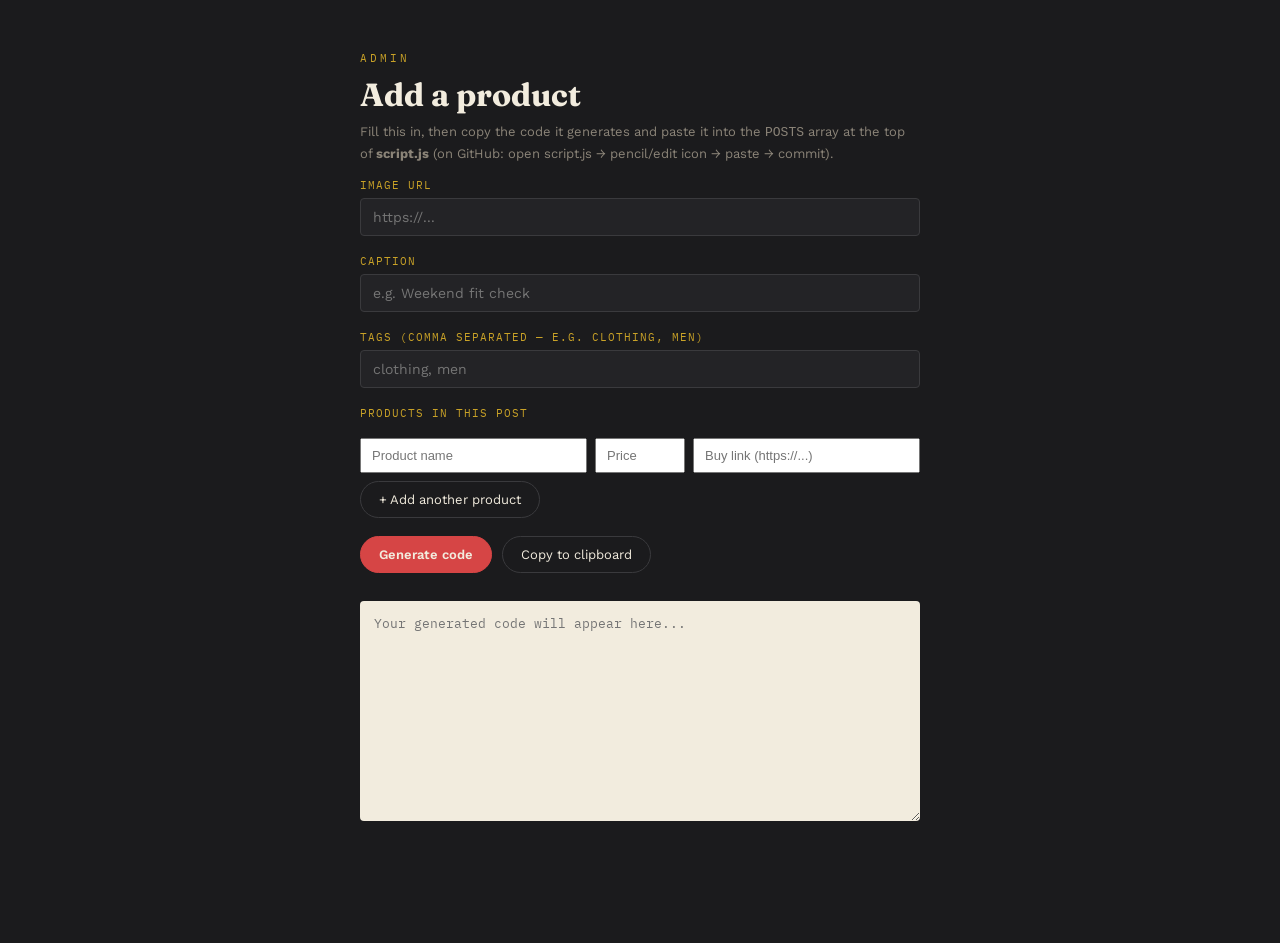
==== admin.html @ 59a966f4 "Add files via upload" ====
<!DOCTYPE html>
<html lang="en">
<head>
<meta charset="UTF-8" />
<meta name="viewport" content="width=device-width, initial-scale=1.0" />
<title>Admin — Add a Product</title>
<link rel="stylesheet" href="style.css" />
<style>
  .admin-wrap { max-width: 600px; margin: 0 auto; padding: 40px 20px 80px; }
  .field { margin-bottom: 18px; }
  .field label { display: block; font-family: 'IBM Plex Mono', monospace; font-size: 11px; letter-spacing: 1px; text-transform: uppercase; color: #C9A227; margin-bottom: 6px; }
  .field input { width: 100%; padding: 10px 12px; border-radius: 4px; border: 1px solid #3A3A3D; background: #232326; color: #F2ECDE; font-size: 14px; font-family: 'Work Sans', sans-serif; }
  .product-row { display: grid; grid-template-columns: 1fr 90px 1fr; gap: 8px; margin-bottom: 8px; }
  .product-row input { padding: 8px 10px; font-size: 13px; }
  .btn { padding: 10px 18px; border-radius: 999px; border: 1px solid #3A3A3D; background: transparent; color: #F2ECDE; font-size: 13px; cursor: pointer; font-family: 'Work Sans', sans-serif; }
  .btn:hover { border-color: #8B8478; }
  .btn-primary { background: #D64545; border-color: #D64545; color: #F2ECDE; font-weight: 600; }
  .btn-primary:hover { background: #c23c3c; }
  #output { width: 100%; min-height: 220px; margin-top: 10px; background: #F2ECDE; color: #201D1A; border-radius: 4px; padding: 14px; font-family: 'IBM Plex Mono', monospace; font-size: 12.5px; border: none; white-space: pre; }
  .note { color: #8B8478; font-size: 13px; line-height: 1.6; margin-top: 8px; }
  .actions { display: flex; gap: 10px; margin: 18px 0; flex-wrap: wrap; }
</style>
</head>
<body>
  <div class="admin-wrap">
    <p class="eyebrow" style="text-align:left">Admin</p>
    <h1 style="font-family:'Fraunces',serif; font-size:32px; margin:6px 0 4px;">Add a product</h1>
    <p class="note">Fill this in, then copy the code it generates and paste it into the <code>POSTS</code> array at the top of <strong>script.js</strong> (on GitHub: open script.js → pencil/edit icon → paste → commit).</p>

    <div class="field">
      <label>Image URL</label>
      <input id="f-image" placeholder="https://..." />
    </div>
    <div class="field">
      <label>Caption</label>
      <input id="f-caption" placeholder="e.g. Weekend fit check" />
    </div>
    <div class="field">
      <label>Tags (comma separated — e.g. clothing, men)</label>
      <input id="f-tags" placeholder="clothing, men" />
    </div>

    <p class="field label" style="font-family:'IBM Plex Mono', monospace; font-size:11px; letter-spacing:1px; text-transform:uppercase; color:#C9A227;">Products in this post</p>
    <div id="productRows"></div>
    <button class="btn" id="addRow" type="button">+ Add another product</button>

    <div class="actions">
      <button class="btn btn-primary" id="generate" type="button">Generate code</button>
      <button class="btn" id="copy" type="button">Copy to clipboard</button>
    </div>

    <textarea id="output" readonly placeholder="Your generated code will appear here..."></textarea>
    <p class="note" id="copyMsg" style="min-height:18px;"></p>
  </div>

  <script>
    const rowsEl = document.getElementById("productRows");

    function addProductRow(name = "", price = "", url = "") {
      const row = document.createElement("div");
      row.className = "product-row";
      row.innerHTML = `
        <input class="p-name" placeholder="Product name" value="${name}" />
        <input class="p-price" placeholder="Price" value="${price}" />
        <input class="p-url" placeholder="Buy link (https://...)" value="${url}" />
      `;
      rowsEl.appendChild(row);
    }
    addProductRow(); // start with one row

    document.getElementById("addRow").onclick = () => addProductRow();

    document.getElementById("generate").onclick = () => {
      const image = document.getElementById("f-image").value.trim();
      const caption = document.getElementById("f-caption").value.trim();
      const tags = document.getElementById("f-tags").value
        .split(",").map((t) => t.trim().toLowerCase()).filter(Boolean);

      const products = [...rowsEl.querySelectorAll(".product-row")].map((row) => {
        const name = row.querySelector(".p-name").value.trim();
        const price = parseFloat(row.querySelector(".p-price").value) || 0;
        const url = row.querySelector(".p-url").value.trim();
        return { name, price, url };
      }).filter((p) => p.name);

      const id = "REPLACE_WITH_NEXT_NUMBER"; // bump this to the next unused id in your POSTS array

      const code =
`  {
    id: ${id},
    image: "${image}",
    caption: "${caption}",
    tags: [${tags.map((t) => `"${t}"`).join(", ")}],
    products: [
${products.map((p) => `      { name: "${p.name}", price: ${p.price}, url: "${p.url}" },`).join("\n")}
    ],
  },`;

      document.getElementById("output").value = code;
    };

    document.getElementById("copy").onclick = () => {
      const out = document.getElementById("output");
      out.select();
      document.execCommand("copy");
      document.getElementById("copyMsg").textContent = "Copied — now paste it inside the POSTS array in script.js.";
    };
  </script>
</body>
</html>
---- style.css ----
@import url('https://fonts.googleapis.com/css2?family=Fraunces:opsz,wght@9..144,600;9..144,700&family=Work+Sans:wght@400;500;600&family=IBM+Plex+Mono:wght@400;500&display=swap');

* { box-sizing: border-box; }

body {
  margin: 0;
  background: #1B1B1D;
  font-family: 'Work Sans', sans-serif;
  color: #F2ECDE;
}

.site-header {
  text-align: center;
  padding: 40px 20px 8px;
}

.eyebrow {
  font-family: 'IBM Plex Mono', monospace;
  font-size: 11px;
  letter-spacing: 3px;
  text-transform: uppercase;
  color: #C9A227;
  margin-bottom: 10px;
}

.site-header h1 {
  font-family: 'Fraunces', serif;
  font-weight: 700;
  font-size: clamp(32px, 6vw, 56px);
  margin: 0;
  letter-spacing: -0.5px;
}

.subtitle {
  color: #8B8478;
  max-width: 460px;
  margin: 12px auto 0;
  font-size: 15px;
  line-height: 1.6;
}

/* Controls row: tag filters + currency picker */
.controls-row {
  display: flex;
  justify-content: center;
  align-items: center;
  gap: 14px;
  flex-wrap: wrap;
  padding: 22px 16px 4px;
}

.currency-select {
  background: transparent;
  color: #8B8478;
  border: 1px solid #3A3A3D;
  border-radius: 999px;
  padding: 8px 14px;
  font-family: 'IBM Plex Mono', monospace;
  font-size: 12px;
  cursor: pointer;
}

.currency-select:hover { border-color: #8B8478; color: #F2ECDE; }

/* Tag filter bar */
.tags {
  display: flex;
  justify-content: center;
  gap: 8px;
  flex-wrap: wrap;
  padding: 0;
}

.tag-btn {
  padding: 8px 16px;
  border-radius: 999px;
  border: 1px solid #3A3A3D;
  background: transparent;
  color: #8B8478;
  font-size: 13px;
  font-weight: 500;
  cursor: pointer;
  font-family: 'Work Sans', sans-serif;
  transition: all 160ms ease;
}

.tag-btn:hover { border-color: #8B8478; color: #F2ECDE; }

.tag-btn.active {
  background: #F2ECDE;
  color: #1B1B1D;
  border-color: #F2ECDE;
}

/* Corkboard grid */
.corkboard {
  background-image: radial-gradient(circle at 1px 1px, rgba(255,255,255,0.035) 1px, transparent 0);
  background-size: 18px 18px;
  padding: 36px 20px 80px;
}

.grid {
  display: grid;
  grid-template-columns: repeat(auto-fill, minmax(220px, 1fr));
  gap: 34px;
  max-width: 1100px;
  margin: 0 auto;
}

.pin-card {
  position: relative;
  background: #F2ECDE;
  padding: 10px 10px 16px;
  border-radius: 3px;
  box-shadow: 0 10px 22px rgba(0,0,0,0.35);
  border: none;
  cursor: pointer;
  text-align: left;
  display: block;
  font-family: inherit;
  transition: transform 220ms ease, box-shadow 220ms ease;
}

.pin-card:hover {
  transform: translateY(-6px) rotate(0deg) !important;
  box-shadow: 0 22px 40px rgba(0,0,0,0.45);
}

.pushpin {
  position: absolute;
  top: -8px;
  left: 50%;
  transform: translateX(-50%);
  width: 14px;
  height: 14px;
  border-radius: 50%;
  background: #D64545;
  box-shadow: 0 2px 4px rgba(0,0,0,0.4);
}

.img-wrap {
  position: relative;
  overflow: hidden;
  border-radius: 2px;
}

.img-wrap img {
  width: 100%;
  height: 200px;
  object-fit: cover;
  display: block;
}

.category-badge {
  position: absolute;
  top: 8px;
  left: 8px;
  background: rgba(27,27,29,0.75);
  color: #F2ECDE;
  border-radius: 999px;
  padding: 4px 10px;
  font-family: 'IBM Plex Mono', monospace;
  font-size: 10px;
  text-transform: uppercase;
  letter-spacing: 1px;
}

.price-tag {
  position: absolute;
  bottom: 8px;
  right: 8px;
  background: #D64545;
  color: #F2ECDE;
  font-family: 'IBM Plex Mono', monospace;
  font-size: 11px;
  padding: 4px 8px;
  border-radius: 2px;
}

.pin-card .caption {
  font-family: 'Fraunces', serif;
  font-size: 14.5px;
  color: #201D1A;
  margin-top: 12px;
  margin-bottom: 2px;
  line-height: 1.35;
}

.pin-card .item-count {
  font-family: 'IBM Plex Mono', monospace;
  font-size: 10.5px;
  color: #8B8478;
  margin: 0;
}

/* Drawer / overlay */
.overlay {
  position: fixed;
  inset: 0;
  background: rgba(0,0,0,0.55);
  display: none;
  align-items: flex-end;
  justify-content: center;
  z-index: 50;
}

.overlay.open { display: flex; }

.drawer {
  background: #F2ECDE;
  color: #201D1A;
  width: 100%;
  max-width: 480px;
  border-radius: 10px 10px 0 0;
  padding: 22px 22px 28px;
  max-height: 78vh;
  overflow-y: auto;
  animation: slideUp 320ms cubic-bezier(.2,.8,.2,1);
}

@keyframes slideUp {
  from { transform: translateY(24px); opacity: 0; }
  to { transform: translateY(0); opacity: 1; }
}

.drawer-head {
  display: flex;
  justify-content: space-between;
  align-items: flex-start;
  margin-bottom: 14px;
}

.drawer-eyebrow {
  font-family: 'IBM Plex Mono', monospace;
  font-size: 10px;
  color: #8B8478;
  letter-spacing: 2px;
  text-transform: uppercase;
  margin: 0;
}

.drawer-head h2 {
  font-family: 'Fraunces', serif;
  font-size: 20px;
  margin: 4px 0 0;
}

#closeDrawer {
  background: none;
  border: none;
  cursor: pointer;
  font-size: 26px;
  line-height: 1;
  color: #201D1A;
  padding: 4px;
}

.drawer-items {
  border-top: 1px dashed #8B8478;
  padding-top: 4px;
}

.drawer-item {
  display: flex;
  justify-content: space-between;
  align-items: center;
  padding: 12px 0;
  border-bottom: 1px dashed #D8D0BE;
  text-decoration: none;
  color: inherit;
}

.drawer-item:last-child { border-bottom: none; }

.drawer-item .name {
  margin: 0;
  font-size: 14.5px;
  font-weight: 500;
  color: #201D1A;
}

.drawer-item .price {
  margin: 2px 0 0;
  font-family: 'IBM Plex Mono', monospace;
  font-size: 12px;
  color: #8B8478;
}

.drawer-item .buy {
  color: #D64545;
  font-size: 12.5px;
  font-weight: 600;
  white-space: nowrap;
}

.drawer-total {
  display: flex;
  justify-content: space-between;
  align-items: center;
  margin-top: 16px;
  padding-top: 14px;
  border-top: 1px solid #201D1A;
  font-family: 'IBM Plex Mono', monospace;
  font-size: 13px;
  color: #8B8478;
}

#totalPrice { color: #201D1A; font-size: 14px; font-weight: 500; }

.site-footer {
  text-align: center;
  padding: 24px;
  color: #565655;
  font-size: 12px;
  font-family: 'IBM Plex Mono', monospace;
}

@media (prefers-reduced-motion: reduce) {
  .pin-card, .drawer { animation: none !important; transition: none !important; }
}
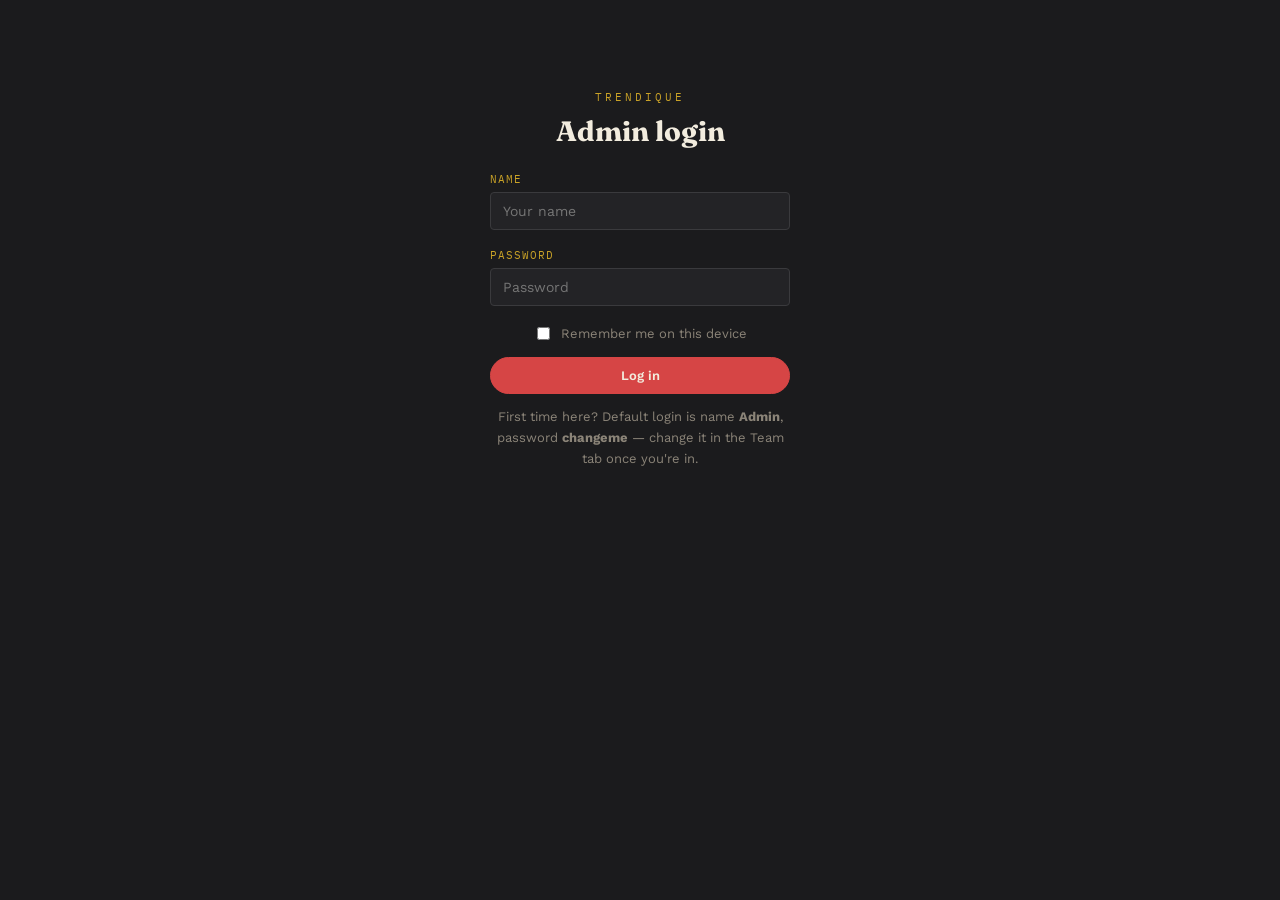
==== commit 8c25157b: "Add files via upload" ====
--- a/admin.html
+++ b/admin.html
@@ -3,13 +3,13 @@
 <head>
 <meta charset="UTF-8" />
 <meta name="viewport" content="width=device-width, initial-scale=1.0" />
-<title>Admin — Add a Product</title>
+<title>Admin — Trendique</title>
 <link rel="stylesheet" href="style.css" />
 <style>
   .admin-wrap { max-width: 600px; margin: 0 auto; padding: 40px 20px 80px; }
   .field { margin-bottom: 18px; }
   .field label { display: block; font-family: 'IBM Plex Mono', monospace; font-size: 11px; letter-spacing: 1px; text-transform: uppercase; color: #C9A227; margin-bottom: 6px; }
-  .field input { width: 100%; padding: 10px 12px; border-radius: 4px; border: 1px solid #3A3A3D; background: #232326; color: #F2ECDE; font-size: 14px; font-family: 'Work Sans', sans-serif; }
+  .field input, .field select { width: 100%; padding: 10px 12px; border-radius: 4px; border: 1px solid #3A3A3D; background: #232326; color: #F2ECDE; font-size: 14px; font-family: 'Work Sans', sans-serif; }
   .product-row { display: grid; grid-template-columns: 1fr 90px 1fr; gap: 8px; margin-bottom: 8px; }
   .product-row input { padding: 8px 10px; font-size: 13px; }
   .btn { padding: 10px 18px; border-radius: 999px; border: 1px solid #3A3A3D; background: transparent; color: #F2ECDE; font-size: 13px; cursor: pointer; font-family: 'Work Sans', sans-serif; }
@@ -19,43 +19,274 @@
   #output { width: 100%; min-height: 220px; margin-top: 10px; background: #F2ECDE; color: #201D1A; border-radius: 4px; padding: 14px; font-family: 'IBM Plex Mono', monospace; font-size: 12.5px; border: none; white-space: pre; }
   .note { color: #8B8478; font-size: 13px; line-height: 1.6; margin-top: 8px; }
   .actions { display: flex; gap: 10px; margin: 18px 0; flex-wrap: wrap; }
+  .warn { background: #2A2118; border: 1px solid #C9A227; color: #E8C868; font-size: 12.5px; padding: 10px 12px; border-radius: 6px; line-height: 1.6; margin-bottom: 22px; }
+  .login-screen { max-width: 340px; margin: 90px auto; padding: 0 20px; text-align: center; }
+  .checkbox-row { display: flex; align-items: center; gap: 8px; margin: 14px 0; font-size: 13px; color: #8B8478; justify-content: center; }
+  .tabs { display: flex; gap: 8px; margin-bottom: 24px; }
+  .tab { padding: 8px 16px; border-radius: 999px; border: 1px solid #3A3A3D; background: transparent; color: #8B8478; font-size: 13px; cursor: pointer; }
+  .tab.active { background: #F2ECDE; color: #1B1B1D; border-color: #F2ECDE; }
+  .panel { display: none; }
+  .panel.active { display: block; }
+  .team-row { display: flex; justify-content: space-between; align-items: center; padding: 10px 0; border-bottom: 1px dashed #3A3A3D; font-size: 14px; }
+  .role-pill { font-family: 'IBM Plex Mono', monospace; font-size: 10.5px; padding: 3px 9px; border-radius: 999px; background: #3A3A3D; color: #F2ECDE; text-transform: uppercase; }
+  .img-toggle { display: flex; gap: 8px; margin-bottom: 8px; }
+  .img-toggle button { flex: 1; }
+  .thumb { max-width: 120px; border-radius: 4px; margin-top: 8px; display: block; }
 </style>
 </head>
 <body>
-  <div class="admin-wrap">
-    <p class="eyebrow" style="text-align:left">Admin</p>
-    <h1 style="font-family:'Fraunces',serif; font-size:32px; margin:6px 0 4px;">Add a product</h1>
-    <p class="note">Fill this in, then copy the code it generates and paste it into the <code>POSTS</code> array at the top of <strong>script.js</strong> (on GitHub: open script.js → pencil/edit icon → paste → commit).</p>
-
-    <div class="field">
-      <label>Image URL</label>
-      <input id="f-image" placeholder="https://..." />
-    </div>
-    <div class="field">
-      <label>Caption</label>
-      <input id="f-caption" placeholder="e.g. Weekend fit check" />
-    </div>
-    <div class="field">
-      <label>Tags (comma separated — e.g. clothing, men)</label>
-      <input id="f-tags" placeholder="clothing, men" />
-    </div>
-
-    <p class="field label" style="font-family:'IBM Plex Mono', monospace; font-size:11px; letter-spacing:1px; text-transform:uppercase; color:#C9A227;">Products in this post</p>
-    <div id="productRows"></div>
-    <button class="btn" id="addRow" type="button">+ Add another product</button>
-
-    <div class="actions">
-      <button class="btn btn-primary" id="generate" type="button">Generate code</button>
-      <button class="btn" id="copy" type="button">Copy to clipboard</button>
-    </div>
-
-    <textarea id="output" readonly placeholder="Your generated code will appear here..."></textarea>
-    <p class="note" id="copyMsg" style="min-height:18px;"></p>
+
+  <!-- LOGIN SCREEN -->
+  <div class="login-screen" id="loginScreen">
+    <p class="eyebrow">Trendique</p>
+    <h1 style="font-family:'Fraunces',serif; font-size:28px; margin:6px 0 24px;">Admin login</h1>
+    <div class="field" style="text-align:left">
+      <label>Name</label>
+      <input id="loginName" placeholder="Your name" />
+    </div>
+    <div class="field" style="text-align:left">
+      <label>Password</label>
+      <input id="loginPass" type="password" placeholder="Password" />
+    </div>
+    <div class="checkbox-row">
+      <input type="checkbox" id="rememberMe" />
+      <label for="rememberMe">Remember me on this device</label>
+    </div>
+    <button class="btn btn-primary" id="loginBtn" style="width:100%">Log in</button>
+    <p class="note" id="loginError" style="color:#D64545;"></p>
+    <p class="note">First time here? Default login is name <strong>Admin</strong>, password <strong>changeme</strong> — change it in the Team tab once you're in.</p>
   </div>
 
+  <!-- ADMIN PANEL (hidden until logged in) -->
+  <div class="admin-wrap" id="adminPanel" style="display:none">
+    <div style="display:flex; justify-content:space-between; align-items:center;">
+      <div>
+        <p class="eyebrow" style="text-align:left; margin-bottom:4px;">Logged in as <span id="whoami"></span></p>
+        <h1 style="font-family:'Fraunces',serif; font-size:30px; margin:0 0 4px;">Admin panel</h1>
+      </div>
+      <button class="btn" id="logoutBtn">Log out</button>
+    </div>
+
+    <div class="warn">
+      Heads up: this login is a simple front-door lock, not a secure account system — anyone who reads this page's code can see the password list. Don't reuse a real password here. Real access to your files is controlled separately through your GitHub repo's Collaborators settings.
+    </div>
+
+    <div class="tabs">
+      <button class="tab active" data-tab="product">Add product</button>
+      <button class="tab" data-tab="team" id="teamTabBtn">Team</button>
+    </div>
+
+    <!-- ADD PRODUCT PANEL -->
+    <div class="panel active" id="panel-product">
+      <div class="img-toggle">
+        <button class="btn" id="useUrlBtn">Image URL</button>
+        <button class="btn" id="useFileBtn">Upload from device</button>
+      </div>
+      <div class="field" id="imageUrlField">
+        <label>Image URL</label>
+        <input id="f-image" placeholder="https://..." />
+      </div>
+      <div class="field" id="imageFileField" style="display:none">
+        <label>Choose photo</label>
+        <input id="f-imageFile" type="file" accept="image/*" />
+        <img id="imgPreview" class="thumb" style="display:none" />
+        <p class="note">The photo gets embedded directly into the code — fine for a few products, but keep photos small or the site will get slow to load.</p>
+      </div>
+
+      <div class="field">
+        <label>Caption</label>
+        <input id="f-caption" placeholder="e.g. Weekend fit check" />
+      </div>
+      <div class="field">
+        <label>Tags (comma separated — e.g. clothing, men)</label>
+        <input id="f-tags" placeholder="clothing, men" />
+      </div>
+
+      <p class="field label" style="font-family:'IBM Plex Mono', monospace; font-size:11px; letter-spacing:1px; text-transform:uppercase; color:#C9A227;">Products in this post</p>
+      <div id="productRows"></div>
+      <button class="btn" id="addRow" type="button">+ Add another product</button>
+
+      <hr style="border:none; border-top:1px solid #3A3A3D; margin:26px 0;" />
+
+      <p class="field label" style="font-family:'IBM Plex Mono', monospace; font-size:11px; letter-spacing:1px; text-transform:uppercase; color:#C9A227;">GitHub connection (for one-click publish)</p>
+      <p class="note" style="margin-top:0;">Create a token: GitHub → Settings (your account) → Developer settings → Personal access tokens → Fine-grained tokens → Generate new. Under Repository access, pick this repo only. Under Permissions, set <strong>Contents: Read and write</strong>. Copy the token here.</p>
+      <div class="field">
+        <label>GitHub username</label>
+        <input id="gh-user" placeholder="e.g. absshukla" />
+      </div>
+      <div class="field">
+        <label>Repository name</label>
+        <input id="gh-repo" placeholder="e.g. Trendique" />
+      </div>
+      <div class="field">
+        <label>Personal access token</label>
+        <input id="gh-token" type="password" placeholder="github_pat_..." />
+      </div>
+      <div class="checkbox-row" style="justify-content:flex-start;">
+        <input type="checkbox" id="gh-remember" />
+        <label for="gh-remember">Remember this connection on this device</label>
+      </div>
+      <button class="btn" id="gh-save" type="button">Save connection</button>
+      <p class="note" id="gh-status"></p>
+
+      <div class="actions">
+        <button class="btn btn-primary" id="publishBtn" type="button">Publish directly to GitHub</button>
+        <button class="btn" id="generate" type="button">Generate code instead</button>
+      </div>
+      <p class="note" id="publishMsg" style="min-height:18px;"></p>
+
+      <textarea id="output" readonly placeholder="Manually-generated code appears here if you use 'Generate code instead'..."></textarea>
+      <p class="note" id="copyMsg" style="min-height:18px;"></p>
+      <button class="btn" id="copy" type="button" style="margin-top:6px;">Copy to clipboard</button>
+    </div>
+
+    <!-- TEAM PANEL -->
+    <div class="panel" id="panel-team">
+      <p class="note" style="margin-bottom:18px;">This list is saved in this browser only — it does not grant real access by itself. To actually let someone edit the live site, also add them as a collaborator in your GitHub repo (Settings → Collaborators, role: Write for editor/uploader, Admin for administrator).</p>
+
+      <div class="field">
+        <label>Name</label>
+        <input id="team-name" placeholder="Their name" />
+      </div>
+      <div class="field">
+        <label>Password (for this admin panel only)</label>
+        <input id="team-pass" placeholder="Choose a password" />
+      </div>
+      <div class="field">
+        <label>Role</label>
+        <select id="team-role">
+          <option value="admin">Administrator</option>
+          <option value="editor">Editor</option>
+          <option value="uploader">Uploader</option>
+        </select>
+      </div>
+      <button class="btn btn-primary" id="addPerson">Add person</button>
+
+      <div id="teamList" style="margin-top:24px;"></div>
+    </div>
+  </div>
+
   <script>
+    // ---------------------------------------------------------------
+    // People who can log in here. This is a soft lock only (see the
+    // warning banner above) — anyone can read these values in the page
+    // source. Manage people from the Team tab once logged in.
+    // ---------------------------------------------------------------
+    let USERS = JSON.parse(localStorage.getItem("trendique_users") || "null") || [
+      { name: "Admin", password: "changeme", role: "admin" },
+    ];
+    function saveUsers() { localStorage.setItem("trendique_users", JSON.stringify(USERS)); }
+
+    const loginScreen = document.getElementById("loginScreen");
+    const adminPanel = document.getElementById("adminPanel");
+
+    function showAdmin(user) {
+      loginScreen.style.display = "none";
+      adminPanel.style.display = "block";
+      document.getElementById("whoami").textContent = `${user.name} (${user.role})`;
+      document.getElementById("teamTabBtn").style.display = user.role === "admin" ? "inline-block" : "none";
+      renderTeam();
+    }
+
+    function attemptLogin() {
+      const name = document.getElementById("loginName").value.trim();
+      const pass = document.getElementById("loginPass").value;
+      const remember = document.getElementById("rememberMe").checked;
+      const user = USERS.find((u) => u.name.toLowerCase() === name.toLowerCase() && u.password === pass);
+      if (!user) {
+        document.getElementById("loginError").textContent = "Name or password not recognized.";
+        return;
+      }
+      if (remember) {
+        localStorage.setItem("trendique_session", JSON.stringify(user));
+      } else {
+        sessionStorage.setItem("trendique_session", JSON.stringify(user));
+      }
+      showAdmin(user);
+    }
+    document.getElementById("loginBtn").onclick = attemptLogin;
+
+    document.getElementById("logoutBtn").onclick = () => {
+      localStorage.removeItem("trendique_session");
+      sessionStorage.removeItem("trendique_session");
+      location.reload();
+    };
+
+    // Check for an existing session (remembered, or same-tab) on load
+    (function checkSession() {
+      const saved = localStorage.getItem("trendique_session") || sessionStorage.getItem("trendique_session");
+      if (saved) showAdmin(JSON.parse(saved));
+    })();
+
+    // Tabs
+    document.querySelectorAll(".tab").forEach((tab) => {
+      tab.onclick = () => {
+        document.querySelectorAll(".tab").forEach((t) => t.classList.remove("active"));
+        document.querySelectorAll(".panel").forEach((p) => p.classList.remove("active"));
+        tab.classList.add("active");
+        document.getElementById("panel-" + tab.dataset.tab).classList.add("active");
+      };
+    });
+
+    // Team management
+    function renderTeam() {
+      const el = document.getElementById("teamList");
+      el.innerHTML = "";
+      USERS.forEach((u) => {
+        const row = document.createElement("div");
+        row.className = "team-row";
+        row.innerHTML = `<span>${u.name}</span><span class="role-pill">${u.role}</span>`;
+        el.appendChild(row);
+      });
+    }
+    document.getElementById("addPerson").onclick = () => {
+      const name = document.getElementById("team-name").value.trim();
+      const password = document.getElementById("team-pass").value;
+      const role = document.getElementById("team-role").value;
+      if (!name || !password) return;
+      USERS.push({ name, password, role });
+      saveUsers();
+      document.getElementById("team-name").value = "";
+      document.getElementById("team-pass").value = "";
+      renderTeam();
+    };
+
+    // Image source toggle
+    document.getElementById("useUrlBtn").onclick = () => {
+      document.getElementById("imageUrlField").style.display = "block";
+      document.getElementById("imageFileField").style.display = "none";
+    };
+    document.getElementById("useFileBtn").onclick = () => {
+      document.getElementById("imageUrlField").style.display = "none";
+      document.getElementById("imageFileField").style.display = "block";
+    };
+
+    let uploadedImageData = "";
+    document.getElementById("f-imageFile").onchange = (e) => {
+      const file = e.target.files[0];
+      if (!file) return;
+      const reader = new FileReader();
+      reader.onload = (ev) => {
+        const img = new Image();
+        img.onload = () => {
+          const maxW = 800; // resize down so the embedded code doesn't get huge
+          const scale = Math.min(1, maxW / img.width);
+          const canvas = document.createElement("canvas");
+          canvas.width = img.width * scale;
+          canvas.height = img.height * scale;
+          canvas.getContext("2d").drawImage(img, 0, 0, canvas.width, canvas.height);
+          uploadedImageData = canvas.toDataURL("image/jpeg", 0.8);
+          const preview = document.getElementById("imgPreview");
+          preview.src = uploadedImageData;
+          preview.style.display = "block";
+        };
+        img.src = ev.target.result;
+      };
+      reader.readAsDataURL(file);
+    };
+
+    // Product rows
     const rowsEl = document.getElementById("productRows");
-
     function addProductRow(name = "", price = "", url = "") {
       const row = document.createElement("div");
       row.className = "product-row";
@@ -66,12 +297,12 @@
       `;
       rowsEl.appendChild(row);
     }
-    addProductRow(); // start with one row
-
+    addProductRow();
     document.getElementById("addRow").onclick = () => addProductRow();
 
-    document.getElementById("generate").onclick = () => {
-      const image = document.getElementById("f-image").value.trim();
+    function buildProductEntry(id) {
+      const usingFile = document.getElementById("imageFileField").style.display !== "none";
+      const image = usingFile ? uploadedImageData : document.getElementById("f-image").value.trim();
       const caption = document.getElementById("f-caption").value.trim();
       const tags = document.getElementById("f-tags").value
         .split(",").map((t) => t.trim().toLowerCase()).filter(Boolean);
@@ -83,10 +314,7 @@
         return { name, price, url };
       }).filter((p) => p.name);
 
-      const id = "REPLACE_WITH_NEXT_NUMBER"; // bump this to the next unused id in your POSTS array
-
-      const code =
-`  {
+      return `  {
     id: ${id},
     image: "${image}",
     caption: "${caption}",
@@ -95,8 +323,10 @@
 ${products.map((p) => `      { name: "${p.name}", price: ${p.price}, url: "${p.url}" },`).join("\n")}
     ],
   },`;
-
-      document.getElementById("output").value = code;
+    }
+
+    document.getElementById("generate").onclick = () => {
+      document.getElementById("output").value = buildProductEntry("REPLACE_WITH_NEXT_NUMBER");
     };
 
     document.getElementById("copy").onclick = () => {
@@ -105,6 +335,87 @@
       document.execCommand("copy");
       document.getElementById("copyMsg").textContent = "Copied — now paste it inside the POSTS array in script.js.";
     };
+
+    // ---------------------------------------------------------------
+    // GitHub connection — save token so this device can publish directly.
+    // ---------------------------------------------------------------
+    function loadConnection() {
+      const saved = JSON.parse(localStorage.getItem("trendique_gh") || sessionStorage.getItem("trendique_gh") || "null");
+      if (saved) {
+        document.getElementById("gh-user").value = saved.user;
+        document.getElementById("gh-repo").value = saved.repo;
+        document.getElementById("gh-token").value = saved.token;
+      }
+    }
+    loadConnection();
+
+    document.getElementById("gh-save").onclick = () => {
+      const conn = {
+        user: document.getElementById("gh-user").value.trim(),
+        repo: document.getElementById("gh-repo").value.trim(),
+        token: document.getElementById("gh-token").value.trim(),
+      };
+      const remember = document.getElementById("gh-remember").checked;
+      const store = remember ? localStorage : sessionStorage;
+      store.setItem("trendique_gh", JSON.stringify(conn));
+      document.getElementById("gh-status").textContent = "Connection saved.";
+    };
+
+    async function publishToGitHub() {
+      const user = document.getElementById("gh-user").value.trim();
+      const repo = document.getElementById("gh-repo").value.trim();
+      const token = document.getElementById("gh-token").value.trim();
+      const msgEl = document.getElementById("publishMsg");
+
+      if (!user || !repo || !token) {
+        msgEl.textContent = "Fill in your GitHub username, repo name, and token first.";
+        return;
+      }
+
+      msgEl.textContent = "Publishing...";
+      const apiUrl = `https://api.github.com/repos/${user}/${repo}/contents/script.js`;
+      const headers = {
+        Authorization: `Bearer ${token}`,
+        Accept: "application/vnd.github+json",
+      };
+
+      try {
+        // 1. Get current script.js content + sha
+        const getRes = await fetch(apiUrl, { headers });
+        if (!getRes.ok) throw new Error(`Couldn't read script.js (${getRes.status}). Check username/repo/token permissions.`);
+        const fileData = await getRes.json();
+        const currentContent = decodeURIComponent(escape(atob(fileData.content)));
+
+        // 2. Insert the new product entry just before the POSTS array closes.
+        const marker = "];\n\n// Filter buttons";
+        if (!currentContent.includes(marker)) {
+          throw new Error("Couldn't find where to insert the new product — script.js may have been edited manually. Use 'Generate code instead' and paste it in by hand this time.");
+        }
+        const newId = Date.now();
+        const entry = buildProductEntry(newId);
+        const updatedContent = currentContent.replace(marker, `${entry}\n${marker}`);
+
+        // 3. Push the updated file back to GitHub
+        const putRes = await fetch(apiUrl, {
+          method: "PUT",
+          headers: { ...headers, "Content-Type": "application/json" },
+          body: JSON.stringify({
+            message: `Add product via admin panel: ${document.getElementById("f-caption").value.trim() || "new post"}`,
+            content: btoa(unescape(encodeURIComponent(updatedContent))),
+            sha: fileData.sha,
+          }),
+        });
+        if (!putRes.ok) {
+          const err = await putRes.json().catch(() => ({}));
+          throw new Error(err.message || `Publish failed (${putRes.status}).`);
+        }
+
+        msgEl.textContent = "Published! Your site will update in about a minute.";
+      } catch (err) {
+        msgEl.textContent = "Error: " + err.message;
+      }
+    }
+    document.getElementById("publishBtn").onclick = publishToGitHub;
   </script>
 </body>
 </html>
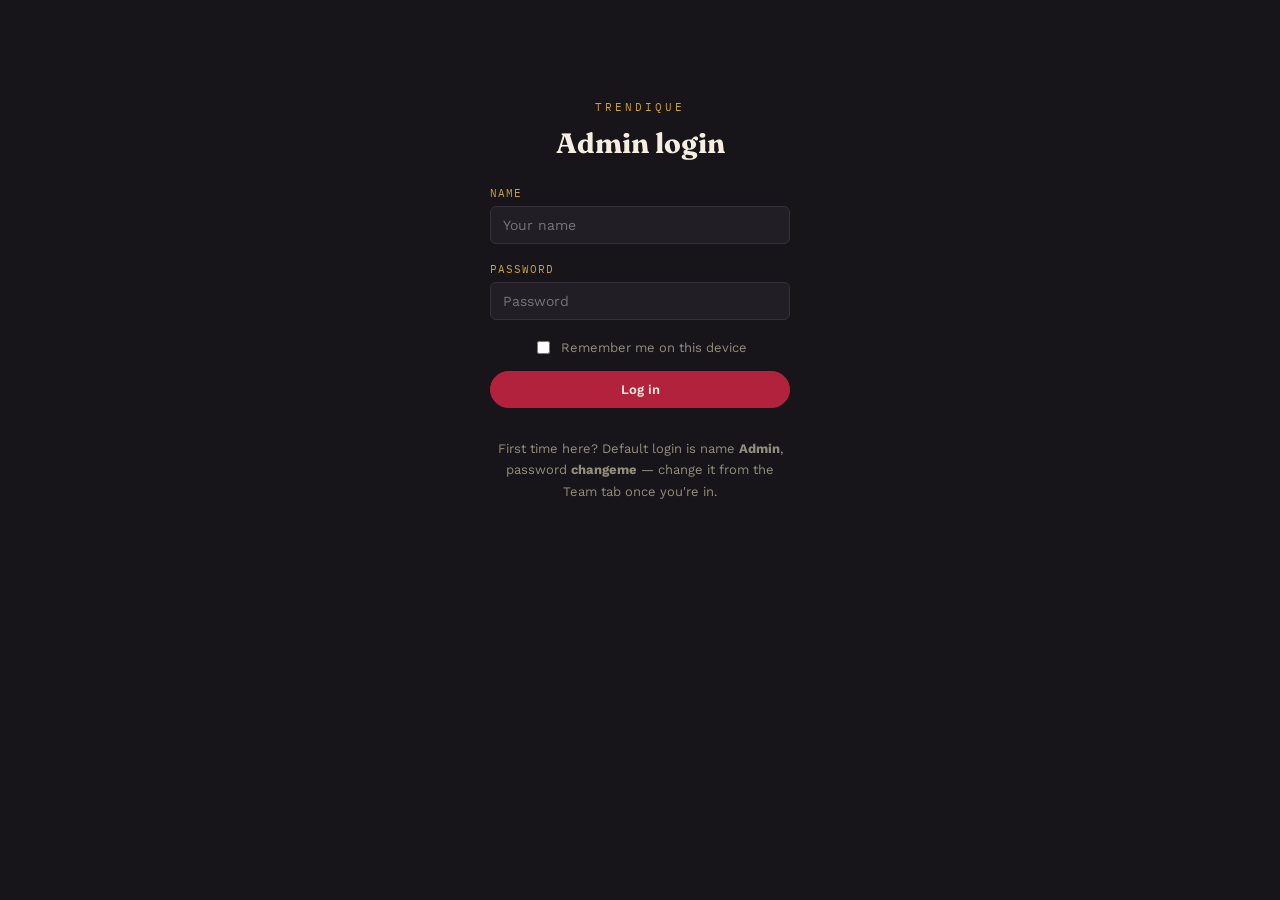
==== commit 079fa585: "Add files via upload" ====
--- a/admin.html
+++ b/admin.html
@@ -4,145 +4,184 @@
 <meta charset="UTF-8" />
 <meta name="viewport" content="width=device-width, initial-scale=1.0" />
 <title>Admin — Trendique</title>
+<meta name="robots" content="noindex" />
 <link rel="stylesheet" href="style.css" />
-<style>
-  .admin-wrap { max-width: 600px; margin: 0 auto; padding: 40px 20px 80px; }
-  .field { margin-bottom: 18px; }
-  .field label { display: block; font-family: 'IBM Plex Mono', monospace; font-size: 11px; letter-spacing: 1px; text-transform: uppercase; color: #C9A227; margin-bottom: 6px; }
-  .field input, .field select { width: 100%; padding: 10px 12px; border-radius: 4px; border: 1px solid #3A3A3D; background: #232326; color: #F2ECDE; font-size: 14px; font-family: 'Work Sans', sans-serif; }
-  .product-row { display: grid; grid-template-columns: 1fr 90px 1fr; gap: 8px; margin-bottom: 8px; }
-  .product-row input { padding: 8px 10px; font-size: 13px; }
-  .btn { padding: 10px 18px; border-radius: 999px; border: 1px solid #3A3A3D; background: transparent; color: #F2ECDE; font-size: 13px; cursor: pointer; font-family: 'Work Sans', sans-serif; }
-  .btn:hover { border-color: #8B8478; }
-  .btn-primary { background: #D64545; border-color: #D64545; color: #F2ECDE; font-weight: 600; }
-  .btn-primary:hover { background: #c23c3c; }
-  #output { width: 100%; min-height: 220px; margin-top: 10px; background: #F2ECDE; color: #201D1A; border-radius: 4px; padding: 14px; font-family: 'IBM Plex Mono', monospace; font-size: 12.5px; border: none; white-space: pre; }
-  .note { color: #8B8478; font-size: 13px; line-height: 1.6; margin-top: 8px; }
-  .actions { display: flex; gap: 10px; margin: 18px 0; flex-wrap: wrap; }
-  .warn { background: #2A2118; border: 1px solid #C9A227; color: #E8C868; font-size: 12.5px; padding: 10px 12px; border-radius: 6px; line-height: 1.6; margin-bottom: 22px; }
-  .login-screen { max-width: 340px; margin: 90px auto; padding: 0 20px; text-align: center; }
-  .checkbox-row { display: flex; align-items: center; gap: 8px; margin: 14px 0; font-size: 13px; color: #8B8478; justify-content: center; }
-  .tabs { display: flex; gap: 8px; margin-bottom: 24px; }
-  .tab { padding: 8px 16px; border-radius: 999px; border: 1px solid #3A3A3D; background: transparent; color: #8B8478; font-size: 13px; cursor: pointer; }
-  .tab.active { background: #F2ECDE; color: #1B1B1D; border-color: #F2ECDE; }
-  .panel { display: none; }
-  .panel.active { display: block; }
-  .team-row { display: flex; justify-content: space-between; align-items: center; padding: 10px 0; border-bottom: 1px dashed #3A3A3D; font-size: 14px; }
-  .role-pill { font-family: 'IBM Plex Mono', monospace; font-size: 10.5px; padding: 3px 9px; border-radius: 999px; background: #3A3A3D; color: #F2ECDE; text-transform: uppercase; }
-  .img-toggle { display: flex; gap: 8px; margin-bottom: 8px; }
-  .img-toggle button { flex: 1; }
-  .thumb { max-width: 120px; border-radius: 4px; margin-top: 8px; display: block; }
-</style>
+<link rel="stylesheet" href="admin.css" />
 </head>
 <body>
 
   <!-- LOGIN SCREEN -->
   <div class="login-screen" id="loginScreen">
     <p class="eyebrow">Trendique</p>
-    <h1 style="font-family:'Fraunces',serif; font-size:28px; margin:6px 0 24px;">Admin login</h1>
+    <h1>Admin login</h1>
     <div class="field" style="text-align:left">
       <label>Name</label>
-      <input id="loginName" placeholder="Your name" />
+      <input id="loginName" placeholder="Your name" autocomplete="username" />
     </div>
     <div class="field" style="text-align:left">
       <label>Password</label>
-      <input id="loginPass" type="password" placeholder="Password" />
+      <input id="loginPass" type="password" placeholder="Password" autocomplete="current-password" />
     </div>
     <div class="checkbox-row">
       <input type="checkbox" id="rememberMe" />
       <label for="rememberMe">Remember me on this device</label>
     </div>
     <button class="btn btn-primary" id="loginBtn" style="width:100%">Log in</button>
-    <p class="note" id="loginError" style="color:#D64545;"></p>
-    <p class="note">First time here? Default login is name <strong>Admin</strong>, password <strong>changeme</strong> — change it in the Team tab once you're in.</p>
+    <p class="note" id="loginError" style="color:var(--berry); min-height:18px;"></p>
+    <p class="note">First time here? Default login is name <strong>Admin</strong>, password <strong>changeme</strong> — change it from the Team tab once you're in.</p>
   </div>
 
   <!-- ADMIN PANEL (hidden until logged in) -->
-  <div class="admin-wrap" id="adminPanel" style="display:none">
-    <div style="display:flex; justify-content:space-between; align-items:center;">
+  <div class="admin-shell" id="adminPanel" style="display:none">
+    <div class="admin-topbar">
       <div>
-        <p class="eyebrow" style="text-align:left; margin-bottom:4px;">Logged in as <span id="whoami"></span></p>
-        <h1 style="font-family:'Fraunces',serif; font-size:30px; margin:0 0 4px;">Admin panel</h1>
-      </div>
-      <button class="btn" id="logoutBtn">Log out</button>
+        <p class="eyebrow">Logged in as <span id="whoami"></span></p>
+        <h1>Admin panel</h1>
+      </div>
+      <div class="topbar-actions">
+        <button class="btn btn-icon" id="settingsBtn" title="GitHub connection" aria-label="GitHub connection">&#9881;</button>
+        <button class="btn" id="logoutBtn">Log out</button>
+      </div>
     </div>
 
     <div class="warn">
-      Heads up: this login is a simple front-door lock, not a secure account system — anyone who reads this page's code can see the password list. Don't reuse a real password here. Real access to your files is controlled separately through your GitHub repo's Collaborators settings.
+      Heads up: this login is a simple front-door lock, not a secure account system — anyone who reads this page's code can see the password list. Don't reuse a real password here. Real access to your files is controlled separately through your GitHub repo's Collaborators settings — see the Team tab.
+    </div>
+
+    <!-- SETTINGS DRAWER -->
+    <div id="settingsOverlay" class="settings-overlay">
+      <div class="settings-drawer" id="settingsDrawer">
+        <div class="settings-drawer-head">
+          <h2>GitHub connection</h2>
+          <button class="btn btn-icon" id="closeSettings" aria-label="Close">&times;</button>
+        </div>
+        <p class="note" style="margin-top:0;">Create a token: GitHub → Settings (your account) → Developer settings → Personal access tokens → Fine-grained tokens → Generate new. Repository access: <strong>this repo only</strong>. Permissions: <strong>Contents → Read and write</strong>. Give it an expiry date and label it with your name.</p>
+        <div class="field">
+          <label>GitHub username</label>
+          <input id="gh-user" placeholder="e.g. absshukla" />
+        </div>
+        <div class="field">
+          <label>Repository name</label>
+          <input id="gh-repo" placeholder="e.g. Trendique" />
+        </div>
+        <div class="field">
+          <label>Personal access token</label>
+          <input id="gh-token" type="password" placeholder="github_pat_..." autocomplete="off" />
+        </div>
+        <div class="checkbox-row left">
+          <input type="checkbox" id="gh-remember" />
+          <label for="gh-remember">Remember this connection on this device</label>
+        </div>
+        <button class="btn btn-primary" id="gh-save" type="button" style="width:100%;">Save connection</button>
+        <p class="note" id="gh-status"></p>
+      </div>
     </div>
 
     <div class="tabs">
-      <button class="tab active" data-tab="product">Add product</button>
+      <button class="tab active" data-tab="product">Add post</button>
+      <button class="tab" data-tab="manage">My posts</button>
       <button class="tab" data-tab="team" id="teamTabBtn">Team</button>
     </div>
 
-    <!-- ADD PRODUCT PANEL -->
+    <!-- ADD POST PANEL -->
     <div class="panel active" id="panel-product">
-      <div class="img-toggle">
-        <button class="btn" id="useUrlBtn">Image URL</button>
-        <button class="btn" id="useFileBtn">Upload from device</button>
-      </div>
-      <div class="field" id="imageUrlField">
-        <label>Image URL</label>
-        <input id="f-image" placeholder="https://..." />
-      </div>
-      <div class="field" id="imageFileField" style="display:none">
-        <label>Choose photo</label>
-        <input id="f-imageFile" type="file" accept="image/*" />
-        <img id="imgPreview" class="thumb" style="display:none" />
-        <p class="note">The photo gets embedded directly into the code — fine for a few products, but keep photos small or the site will get slow to load.</p>
-      </div>
-
-      <div class="field">
-        <label>Caption</label>
-        <input id="f-caption" placeholder="e.g. Weekend fit check" />
-      </div>
-      <div class="field">
-        <label>Tags (comma separated — e.g. clothing, men)</label>
-        <input id="f-tags" placeholder="clothing, men" />
-      </div>
-
-      <p class="field label" style="font-family:'IBM Plex Mono', monospace; font-size:11px; letter-spacing:1px; text-transform:uppercase; color:#C9A227;">Products in this post</p>
-      <div id="productRows"></div>
-      <button class="btn" id="addRow" type="button">+ Add another product</button>
-
-      <hr style="border:none; border-top:1px solid #3A3A3D; margin:26px 0;" />
-
-      <p class="field label" style="font-family:'IBM Plex Mono', monospace; font-size:11px; letter-spacing:1px; text-transform:uppercase; color:#C9A227;">GitHub connection (for one-click publish)</p>
-      <p class="note" style="margin-top:0;">Create a token: GitHub → Settings (your account) → Developer settings → Personal access tokens → Fine-grained tokens → Generate new. Under Repository access, pick this repo only. Under Permissions, set <strong>Contents: Read and write</strong>. Copy the token here.</p>
-      <div class="field">
-        <label>GitHub username</label>
-        <input id="gh-user" placeholder="e.g. absshukla" />
-      </div>
-      <div class="field">
-        <label>Repository name</label>
-        <input id="gh-repo" placeholder="e.g. Trendique" />
-      </div>
-      <div class="field">
-        <label>Personal access token</label>
-        <input id="gh-token" type="password" placeholder="github_pat_..." />
-      </div>
-      <div class="checkbox-row" style="justify-content:flex-start;">
-        <input type="checkbox" id="gh-remember" />
-        <label for="gh-remember">Remember this connection on this device</label>
-      </div>
-      <button class="btn" id="gh-save" type="button">Save connection</button>
-      <p class="note" id="gh-status"></p>
-
-      <div class="actions">
-        <button class="btn btn-primary" id="publishBtn" type="button">Publish directly to GitHub</button>
-        <button class="btn" id="generate" type="button">Generate code instead</button>
-      </div>
-      <p class="note" id="publishMsg" style="min-height:18px;"></p>
-
-      <textarea id="output" readonly placeholder="Manually-generated code appears here if you use 'Generate code instead'..."></textarea>
-      <p class="note" id="copyMsg" style="min-height:18px;"></p>
-      <button class="btn" id="copy" type="button" style="margin-top:6px;">Copy to clipboard</button>
+      <div class="admin-layout">
+
+        <div class="preview-pane">
+          <div class="preview-box">
+            <p class="section-label">Live preview</p>
+            <div class="preview-card-slot" id="previewCardSlot"></div>
+            <div class="preview-meta" id="previewMeta"></div>
+          </div>
+        </div>
+
+        <div class="form-pane">
+          <p class="section-label">Photo</p>
+          <div class="img-toggle">
+            <button class="btn" id="useUrlBtn" type="button">Image URL</button>
+            <button class="btn" id="useFileBtn" type="button">Upload / paste</button>
+          </div>
+          <div class="field" id="imageUrlField">
+            <label>Image URL</label>
+            <input id="f-image" placeholder="https://..." />
+            <p class="field-hint">Pinned something on Pinterest? Open the pin, right-click the photo → Copy image address, and paste it here.</p>
+          </div>
+          <div class="field" id="imageFileField" style="display:none">
+            <label>Choose or paste a photo</label>
+            <div class="drop-zone" id="dropZone">
+              <input id="f-imageFile" type="file" accept="image/*" />
+              <p class="field-hint" style="margin-top:10px;">Drag a file in, browse, or copy an image from Pinterest and paste it here with Ctrl+V (⌘V on Mac).</p>
+              <img id="imgPreview" class="thumb" style="display:none" />
+            </div>
+            <p class="field-hint">The photo gets embedded directly into the code — fine for a handful of products, but keep photos small or the site will get slow to load.</p>
+          </div>
+
+          <div class="field">
+            <label>Caption</label>
+            <input id="f-caption" placeholder="e.g. Weekend fit check" />
+          </div>
+          <div class="field">
+            <label>Tags (comma separated — e.g. clothing, men)</label>
+            <input id="f-tags" placeholder="clothing, men" />
+          </div>
+          <div class="checkbox-row left">
+            <input type="checkbox" id="f-trending" />
+            <label for="f-trending">Flag as Trending 🔥</label>
+          </div>
+
+          <p class="section-label" style="margin-top:26px;">Products in this post</p>
+          <p class="note" style="margin-top:0;">Add every place your audience can actually buy each item — one row per store.</p>
+          <div id="productBlocks"></div>
+          <button class="btn" id="addProduct" type="button">+ Add another product</button>
+
+          <hr class="divider" />
+
+          <div class="actions">
+            <button class="btn btn-primary" id="publishBtn" type="button">Publish directly to GitHub</button>
+            <button class="btn" id="generate" type="button">Generate code instead</button>
+          </div>
+          <p class="note" id="publishMsg" style="min-height:18px;">Publishing needs a GitHub connection — set it up via the &#9881; icon above.</p>
+
+          <textarea id="output" readonly placeholder="Manually-generated code appears here if you use 'Generate code instead'..."></textarea>
+          <p class="note" id="copyMsg" style="min-height:18px;"></p>
+          <button class="btn" id="copy" type="button" style="margin-top:6px;">Copy to clipboard</button>
+        </div>
+
+      </div>
+    </div>
+
+    <!-- MY POSTS PANEL -->
+    <div class="panel" id="panel-manage">
+      <p class="note" style="margin-top:0;">Loaded live from your repo. Deleting here commits the change directly to GitHub — same as publishing a new post.</p>
+      <button class="btn" id="refreshPosts" type="button">Refresh list</button>
+      <div id="postsList" style="margin-top:18px;"></div>
+      <p class="note" id="postsMsg"></p>
     </div>
 
     <!-- TEAM PANEL -->
     <div class="panel" id="panel-team">
-      <p class="note" style="margin-bottom:18px;">This list is saved in this browser only — it does not grant real access by itself. To actually let someone edit the live site, also add them as a collaborator in your GitHub repo (Settings → Collaborators, role: Write for editor/uploader, Admin for administrator).</p>
+      <p class="section-label">Your real GitHub team</p>
+      <p class="note" style="margin-top:0;">Pulled live from your repo's actual collaborators — this is your real, enforced team list, not something stored in a browser.</p>
+      <button class="btn" id="refreshTeam" type="button">Refresh team</button>
+      <div id="collabList" style="margin-top:14px;"></div>
+      <p class="note" id="collabMsg"></p>
+
+      <hr class="divider" />
+
+      <p class="section-label">Recent activity</p>
+      <p class="note" style="margin-top:0;">Real commit history for script.js — who changed what, and when.</p>
+      <div id="activityList" style="margin-top:14px;"></div>
+      <p class="note" id="activityMsg"></p>
+
+      <hr class="divider" />
+
+      <p class="section-label">Add someone to the team</p>
+      <p class="note" style="margin-top:0;">This is the step that actually matters: add them as a GitHub collaborator so they get real access. On GitHub: your repo → Settings → Collaborators and teams → Add people → enter their GitHub username → choose <strong>Write</strong> (editor/uploader) or <strong>Admin</strong> (administrator). They'll get an invite email; once accepted, they show up above. Then have them log into this admin panel and add their own personal access token in Settings (⚙) — their token only works if GitHub has actually granted them access, so permissions are enforced for real.</p>
+
+      <hr class="divider" />
+
+      <p class="section-label">Panel logins (this device only)</p>
+      <p class="note" style="margin-top:0;">Just a name tag for who's currently using this admin panel — not a real account. Names entered here also get credited in the GitHub commit message when that person publishes, so "My posts" and your commit history show who did what.</p>
 
       <div class="field">
         <label>Name</label>
@@ -153,269 +192,29 @@
         <input id="team-pass" placeholder="Choose a password" />
       </div>
       <div class="field">
-        <label>Role</label>
+        <label>Role label</label>
         <select id="team-role">
           <option value="admin">Administrator</option>
           <option value="editor">Editor</option>
           <option value="uploader">Uploader</option>
         </select>
       </div>
-      <button class="btn btn-primary" id="addPerson">Add person</button>
+      <button class="btn" id="addPerson" type="button">Add login</button>
 
       <div id="teamList" style="margin-top:24px;"></div>
     </div>
   </div>
 
-  <script>
-    // ---------------------------------------------------------------
-    // People who can log in here. This is a soft lock only (see the
-    // warning banner above) — anyone can read these values in the page
-    // source. Manage people from the Team tab once logged in.
-    // ---------------------------------------------------------------
-    let USERS = JSON.parse(localStorage.getItem("trendique_users") || "null") || [
-      { name: "Admin", password: "changeme", role: "admin" },
-    ];
-    function saveUsers() { localStorage.setItem("trendique_users", JSON.stringify(USERS)); }
-
-    const loginScreen = document.getElementById("loginScreen");
-    const adminPanel = document.getElementById("adminPanel");
-
-    function showAdmin(user) {
-      loginScreen.style.display = "none";
-      adminPanel.style.display = "block";
-      document.getElementById("whoami").textContent = `${user.name} (${user.role})`;
-      document.getElementById("teamTabBtn").style.display = user.role === "admin" ? "inline-block" : "none";
-      renderTeam();
-    }
-
-    function attemptLogin() {
-      const name = document.getElementById("loginName").value.trim();
-      const pass = document.getElementById("loginPass").value;
-      const remember = document.getElementById("rememberMe").checked;
-      const user = USERS.find((u) => u.name.toLowerCase() === name.toLowerCase() && u.password === pass);
-      if (!user) {
-        document.getElementById("loginError").textContent = "Name or password not recognized.";
-        return;
-      }
-      if (remember) {
-        localStorage.setItem("trendique_session", JSON.stringify(user));
-      } else {
-        sessionStorage.setItem("trendique_session", JSON.stringify(user));
-      }
-      showAdmin(user);
-    }
-    document.getElementById("loginBtn").onclick = attemptLogin;
-
-    document.getElementById("logoutBtn").onclick = () => {
-      localStorage.removeItem("trendique_session");
-      sessionStorage.removeItem("trendique_session");
-      location.reload();
-    };
-
-    // Check for an existing session (remembered, or same-tab) on load
-    (function checkSession() {
-      const saved = localStorage.getItem("trendique_session") || sessionStorage.getItem("trendique_session");
-      if (saved) showAdmin(JSON.parse(saved));
-    })();
-
-    // Tabs
-    document.querySelectorAll(".tab").forEach((tab) => {
-      tab.onclick = () => {
-        document.querySelectorAll(".tab").forEach((t) => t.classList.remove("active"));
-        document.querySelectorAll(".panel").forEach((p) => p.classList.remove("active"));
-        tab.classList.add("active");
-        document.getElementById("panel-" + tab.dataset.tab).classList.add("active");
-      };
-    });
-
-    // Team management
-    function renderTeam() {
-      const el = document.getElementById("teamList");
-      el.innerHTML = "";
-      USERS.forEach((u) => {
-        const row = document.createElement("div");
-        row.className = "team-row";
-        row.innerHTML = `<span>${u.name}</span><span class="role-pill">${u.role}</span>`;
-        el.appendChild(row);
-      });
-    }
-    document.getElementById("addPerson").onclick = () => {
-      const name = document.getElementById("team-name").value.trim();
-      const password = document.getElementById("team-pass").value;
-      const role = document.getElementById("team-role").value;
-      if (!name || !password) return;
-      USERS.push({ name, password, role });
-      saveUsers();
-      document.getElementById("team-name").value = "";
-      document.getElementById("team-pass").value = "";
-      renderTeam();
-    };
-
-    // Image source toggle
-    document.getElementById("useUrlBtn").onclick = () => {
-      document.getElementById("imageUrlField").style.display = "block";
-      document.getElementById("imageFileField").style.display = "none";
-    };
-    document.getElementById("useFileBtn").onclick = () => {
-      document.getElementById("imageUrlField").style.display = "none";
-      document.getElementById("imageFileField").style.display = "block";
-    };
-
-    let uploadedImageData = "";
-    document.getElementById("f-imageFile").onchange = (e) => {
-      const file = e.target.files[0];
-      if (!file) return;
-      const reader = new FileReader();
-      reader.onload = (ev) => {
-        const img = new Image();
-        img.onload = () => {
-          const maxW = 800; // resize down so the embedded code doesn't get huge
-          const scale = Math.min(1, maxW / img.width);
-          const canvas = document.createElement("canvas");
-          canvas.width = img.width * scale;
-          canvas.height = img.height * scale;
-          canvas.getContext("2d").drawImage(img, 0, 0, canvas.width, canvas.height);
-          uploadedImageData = canvas.toDataURL("image/jpeg", 0.8);
-          const preview = document.getElementById("imgPreview");
-          preview.src = uploadedImageData;
-          preview.style.display = "block";
-        };
-        img.src = ev.target.result;
-      };
-      reader.readAsDataURL(file);
-    };
-
-    // Product rows
-    const rowsEl = document.getElementById("productRows");
-    function addProductRow(name = "", price = "", url = "") {
-      const row = document.createElement("div");
-      row.className = "product-row";
-      row.innerHTML = `
-        <input class="p-name" placeholder="Product name" value="${name}" />
-        <input class="p-price" placeholder="Price" value="${price}" />
-        <input class="p-url" placeholder="Buy link (https://...)" value="${url}" />
-      `;
-      rowsEl.appendChild(row);
-    }
-    addProductRow();
-    document.getElementById("addRow").onclick = () => addProductRow();
-
-    function buildProductEntry(id) {
-      const usingFile = document.getElementById("imageFileField").style.display !== "none";
-      const image = usingFile ? uploadedImageData : document.getElementById("f-image").value.trim();
-      const caption = document.getElementById("f-caption").value.trim();
-      const tags = document.getElementById("f-tags").value
-        .split(",").map((t) => t.trim().toLowerCase()).filter(Boolean);
-
-      const products = [...rowsEl.querySelectorAll(".product-row")].map((row) => {
-        const name = row.querySelector(".p-name").value.trim();
-        const price = parseFloat(row.querySelector(".p-price").value) || 0;
-        const url = row.querySelector(".p-url").value.trim();
-        return { name, price, url };
-      }).filter((p) => p.name);
-
-      return `  {
-    id: ${id},
-    image: "${image}",
-    caption: "${caption}",
-    tags: [${tags.map((t) => `"${t}"`).join(", ")}],
-    products: [
-${products.map((p) => `      { name: "${p.name}", price: ${p.price}, url: "${p.url}" },`).join("\n")}
-    ],
-  },`;
-    }
-
-    document.getElementById("generate").onclick = () => {
-      document.getElementById("output").value = buildProductEntry("REPLACE_WITH_NEXT_NUMBER");
-    };
-
-    document.getElementById("copy").onclick = () => {
-      const out = document.getElementById("output");
-      out.select();
-      document.execCommand("copy");
-      document.getElementById("copyMsg").textContent = "Copied — now paste it inside the POSTS array in script.js.";
-    };
-
-    // ---------------------------------------------------------------
-    // GitHub connection — save token so this device can publish directly.
-    // ---------------------------------------------------------------
-    function loadConnection() {
-      const saved = JSON.parse(localStorage.getItem("trendique_gh") || sessionStorage.getItem("trendique_gh") || "null");
-      if (saved) {
-        document.getElementById("gh-user").value = saved.user;
-        document.getElementById("gh-repo").value = saved.repo;
-        document.getElementById("gh-token").value = saved.token;
-      }
-    }
-    loadConnection();
-
-    document.getElementById("gh-save").onclick = () => {
-      const conn = {
-        user: document.getElementById("gh-user").value.trim(),
-        repo: document.getElementById("gh-repo").value.trim(),
-        token: document.getElementById("gh-token").value.trim(),
-      };
-      const remember = document.getElementById("gh-remember").checked;
-      const store = remember ? localStorage : sessionStorage;
-      store.setItem("trendique_gh", JSON.stringify(conn));
-      document.getElementById("gh-status").textContent = "Connection saved.";
-    };
-
-    async function publishToGitHub() {
-      const user = document.getElementById("gh-user").value.trim();
-      const repo = document.getElementById("gh-repo").value.trim();
-      const token = document.getElementById("gh-token").value.trim();
-      const msgEl = document.getElementById("publishMsg");
-
-      if (!user || !repo || !token) {
-        msgEl.textContent = "Fill in your GitHub username, repo name, and token first.";
-        return;
-      }
-
-      msgEl.textContent = "Publishing...";
-      const apiUrl = `https://api.github.com/repos/${user}/${repo}/contents/script.js`;
-      const headers = {
-        Authorization: `Bearer ${token}`,
-        Accept: "application/vnd.github+json",
-      };
-
-      try {
-        // 1. Get current script.js content + sha
-        const getRes = await fetch(apiUrl, { headers });
-        if (!getRes.ok) throw new Error(`Couldn't read script.js (${getRes.status}). Check username/repo/token permissions.`);
-        const fileData = await getRes.json();
-        const currentContent = decodeURIComponent(escape(atob(fileData.content)));
-
-        // 2. Insert the new product entry just before the POSTS array closes.
-        const marker = "];\n\n// Filter buttons";
-        if (!currentContent.includes(marker)) {
-          throw new Error("Couldn't find where to insert the new product — script.js may have been edited manually. Use 'Generate code instead' and paste it in by hand this time.");
-        }
-        const newId = Date.now();
-        const entry = buildProductEntry(newId);
-        const updatedContent = currentContent.replace(marker, `${entry}\n${marker}`);
-
-        // 3. Push the updated file back to GitHub
-        const putRes = await fetch(apiUrl, {
-          method: "PUT",
-          headers: { ...headers, "Content-Type": "application/json" },
-          body: JSON.stringify({
-            message: `Add product via admin panel: ${document.getElementById("f-caption").value.trim() || "new post"}`,
-            content: btoa(unescape(encodeURIComponent(updatedContent))),
-            sha: fileData.sha,
-          }),
-        });
-        if (!putRes.ok) {
-          const err = await putRes.json().catch(() => ({}));
-          throw new Error(err.message || `Publish failed (${putRes.status}).`);
-        }
-
-        msgEl.textContent = "Published! Your site will update in about a minute.";
-      } catch (err) {
-        msgEl.textContent = "Error: " + err.message;
-      }
-    }
-    document.getElementById("publishBtn").onclick = publishToGitHub;
-  </script>
+  <datalist id="storeOptions">
+    <option value="Amazon"></option>
+    <option value="Flipkart"></option>
+    <option value="Myntra"></option>
+    <option value="Ajio"></option>
+    <option value="Nykaa"></option>
+    <option value="Meesho"></option>
+    <option value="Etsy"></option>
+  </datalist>
+
+  <script src="admin.js"></script>
 </body>
 </html>
--- a/style.css
+++ b/style.css
@@ -1,68 +1,172 @@
-@import url('https://fonts.googleapis.com/css2?family=Fraunces:opsz,wght@9..144,600;9..144,700&family=Work+Sans:wght@400;500;600&family=IBM+Plex+Mono:wght@400;500&display=swap');
+@import url('https://fonts.googleapis.com/css2?family=Fraunces:ital,opsz,wght@0,9..144,600;0,9..144,700;1,9..144,500&family=Work+Sans:wght@400;500;600;700&family=IBM+Plex+Mono:wght@400;500;600&display=swap');
+
+/* ---------------------------------------------------------------------
+   DESIGN TOKENS — change these to re-theme the whole site + admin panel.
+   admin.css reuses this same set of variables.
+------------------------------------------------------------------------ */
+:root {
+  --ink: #17151A;          /* page background */
+  --ink-soft: #211E26;     /* raised panels on dark bg */
+  --paper: #F6EFE1;        /* pin card / drawer background */
+  --paper-dim: #E7DBC3;    /* dashed dividers on paper */
+  --berry: #B3223D;        /* primary accent — pushpin, price, buy */
+  --berry-dark: #8D1B31;   /* accent hover */
+  --gold: #CBA135;         /* secondary accent — eyebrow, trending badge */
+  --teal: #3E7C74;         /* tertiary accent — new badge */
+  --muted: #948C7C;        /* muted text on dark */
+  --muted-on-paper: #8A8272;
+  --line: #34313A;         /* hairline on dark */
+
+  --font-display: 'Fraunces', serif;
+  --font-body: 'Work Sans', sans-serif;
+  --font-mono: 'IBM Plex Mono', monospace;
+
+  --shadow-card: 0 10px 24px rgba(0,0,0,0.35);
+  --shadow-card-hover: 0 22px 40px rgba(0,0,0,0.45);
+}
 
 * { box-sizing: border-box; }
+
+html { scroll-behavior: smooth; }
 
 body {
   margin: 0;
-  background: #1B1B1D;
-  font-family: 'Work Sans', sans-serif;
-  color: #F2ECDE;
-}
-
+  background: var(--ink);
+  background-image:
+    radial-gradient(circle at 1px 1px, rgba(255,255,255,0.035) 1px, transparent 0);
+  background-size: 20px 20px;
+  font-family: var(--font-body);
+  color: var(--paper);
+  -webkit-font-smoothing: antialiased;
+}
+
+a { color: inherit; }
+
+:focus-visible {
+  outline: 2px solid var(--gold);
+  outline-offset: 2px;
+}
+
+/* ---------------------------------------------------------------------
+   HERO
+------------------------------------------------------------------------ */
 .site-header {
+  padding: 52px 20px 8px;
+}
+
+.hero-inner {
+  max-width: 620px;
+  margin: 0 auto;
   text-align: center;
-  padding: 40px 20px 8px;
 }
 
 .eyebrow {
-  font-family: 'IBM Plex Mono', monospace;
+  font-family: var(--font-mono);
   font-size: 11px;
   letter-spacing: 3px;
   text-transform: uppercase;
-  color: #C9A227;
-  margin-bottom: 10px;
+  color: var(--gold);
+  margin: 0 0 12px;
 }
 
 .site-header h1 {
-  font-family: 'Fraunces', serif;
+  font-family: var(--font-display);
   font-weight: 700;
-  font-size: clamp(32px, 6vw, 56px);
+  font-size: clamp(38px, 8vw, 64px);
   margin: 0;
   letter-spacing: -0.5px;
+  line-height: 1;
+}
+
+.site-header h1 em {
+  font-style: italic;
+  font-weight: 500;
+  color: var(--gold);
 }
 
 .subtitle {
-  color: #8B8478;
-  max-width: 460px;
-  margin: 12px auto 0;
+  color: var(--muted);
+  max-width: 440px;
+  margin: 16px auto 0;
   font-size: 15px;
-  line-height: 1.6;
-}
-
-/* Controls row: tag filters + currency picker */
+  line-height: 1.65;
+}
+
+.pin-follow {
+  display: inline-block;
+  margin-top: 16px;
+  font-family: var(--font-mono);
+  font-size: 12px;
+  letter-spacing: 0.5px;
+  color: var(--paper);
+  text-decoration: none;
+  border-bottom: 1px solid var(--berry);
+  padding-bottom: 2px;
+  transition: color 160ms ease, border-color 160ms ease;
+}
+.pin-follow:hover { color: var(--gold); border-color: var(--gold); }
+
+/* Trending strip — horizontally scrolling peek of pinned photos */
+.trending-strip {
+  display: flex;
+  gap: 14px;
+  overflow-x: auto;
+  padding: 28px 20px 10px;
+  margin: 0 auto;
+  max-width: 640px;
+  scroll-snap-type: x proximity;
+  -webkit-overflow-scrolling: touch;
+  scrollbar-width: none;
+}
+.trending-strip::-webkit-scrollbar { display: none; }
+
+.strip-pin {
+  flex: 0 0 auto;
+  width: 76px;
+  height: 96px;
+  border-radius: 4px;
+  overflow: hidden;
+  border: none;
+  padding: 0;
+  cursor: pointer;
+  background: var(--paper);
+  scroll-snap-align: start;
+  box-shadow: 0 8px 16px rgba(0,0,0,0.4);
+  transition: transform 200ms ease, box-shadow 200ms ease;
+}
+.strip-pin:nth-child(odd) { transform: rotate(-4deg); }
+.strip-pin:nth-child(even) { transform: rotate(4deg); }
+.strip-pin:hover, .strip-pin:focus-visible {
+  transform: rotate(0deg) translateY(-4px);
+  box-shadow: 0 14px 26px rgba(0,0,0,0.5);
+}
+.strip-pin img { width: 100%; height: 100%; object-fit: cover; display: block; }
+
+/* ---------------------------------------------------------------------
+   CONTROLS — tag filters + currency
+------------------------------------------------------------------------ */
 .controls-row {
   display: flex;
   justify-content: center;
   align-items: center;
   gap: 14px;
   flex-wrap: wrap;
-  padding: 22px 16px 4px;
+  padding: 30px 16px 4px;
+  position: relative;
 }
 
 .currency-select {
   background: transparent;
-  color: #8B8478;
-  border: 1px solid #3A3A3D;
+  color: var(--muted);
+  border: 1px solid var(--line);
   border-radius: 999px;
   padding: 8px 14px;
-  font-family: 'IBM Plex Mono', monospace;
+  font-family: var(--font-mono);
   font-size: 12px;
   cursor: pointer;
 }
-
-.currency-select:hover { border-color: #8B8478; color: #F2ECDE; }
-
-/* Tag filter bar */
+.currency-select:hover { border-color: var(--muted); color: var(--paper); }
+
 .tags {
   display: flex;
   justify-content: center;
@@ -72,58 +176,60 @@
 }
 
 .tag-btn {
-  padding: 8px 16px;
+  padding: 9px 17px;
   border-radius: 999px;
-  border: 1px solid #3A3A3D;
+  border: 1px solid var(--line);
   background: transparent;
-  color: #8B8478;
+  color: var(--muted);
   font-size: 13px;
   font-weight: 500;
   cursor: pointer;
-  font-family: 'Work Sans', sans-serif;
+  font-family: var(--font-body);
   transition: all 160ms ease;
 }
-
-.tag-btn:hover { border-color: #8B8478; color: #F2ECDE; }
-
+.tag-btn:hover { border-color: var(--muted); color: var(--paper); }
 .tag-btn.active {
-  background: #F2ECDE;
-  color: #1B1B1D;
-  border-color: #F2ECDE;
-}
-
-/* Corkboard grid */
+  background: var(--paper);
+  color: var(--ink);
+  border-color: var(--paper);
+}
+
+/* ---------------------------------------------------------------------
+   CORKBOARD — masonry grid of pinned cards
+------------------------------------------------------------------------ */
 .corkboard {
-  background-image: radial-gradient(circle at 1px 1px, rgba(255,255,255,0.035) 1px, transparent 0);
-  background-size: 18px 18px;
-  padding: 36px 20px 80px;
+  padding: 34px 20px 90px;
 }
 
 .grid {
-  display: grid;
-  grid-template-columns: repeat(auto-fill, minmax(220px, 1fr));
-  gap: 34px;
-  max-width: 1100px;
+  column-width: 230px;
+  column-gap: 30px;
+  max-width: 1180px;
   margin: 0 auto;
 }
 
 .pin-card {
+  display: inline-block;
+  width: 100%;
+  break-inside: avoid;
   position: relative;
-  background: #F2ECDE;
+  background: var(--paper);
   padding: 10px 10px 16px;
   border-radius: 3px;
-  box-shadow: 0 10px 22px rgba(0,0,0,0.35);
+  box-shadow: var(--shadow-card);
   border: none;
   cursor: pointer;
   text-align: left;
-  display: block;
   font-family: inherit;
+  margin: 0 0 30px;
+  transform: rotate(var(--tilt, 0deg));
   transition: transform 220ms ease, box-shadow 220ms ease;
 }
 
-.pin-card:hover {
-  transform: translateY(-6px) rotate(0deg) !important;
-  box-shadow: 0 22px 40px rgba(0,0,0,0.45);
+.pin-card:hover, .pin-card:focus-visible {
+  transform: translateY(-6px) rotate(0deg);
+  box-shadow: var(--shadow-card-hover);
+  z-index: 2;
 }
 
 .pushpin {
@@ -134,8 +240,9 @@
   width: 14px;
   height: 14px;
   border-radius: 50%;
-  background: #D64545;
+  background: var(--berry);
   box-shadow: 0 2px 4px rgba(0,0,0,0.4);
+  z-index: 1;
 }
 
 .img-wrap {
@@ -146,40 +253,64 @@
 
 .img-wrap img {
   width: 100%;
-  height: 200px;
-  object-fit: cover;
+  height: auto;
   display: block;
-}
+  transition: transform 400ms ease;
+}
+.pin-card:hover .img-wrap img { transform: scale(1.045); }
 
 .category-badge {
   position: absolute;
   top: 8px;
   left: 8px;
-  background: rgba(27,27,29,0.75);
-  color: #F2ECDE;
+  background: rgba(23,21,26,0.78);
+  color: var(--paper);
   border-radius: 999px;
   padding: 4px 10px;
-  font-family: 'IBM Plex Mono', monospace;
+  font-family: var(--font-mono);
   font-size: 10px;
   text-transform: uppercase;
   letter-spacing: 1px;
 }
+
+.badge-stack {
+  position: absolute;
+  top: 8px;
+  right: 8px;
+  display: flex;
+  flex-direction: column;
+  gap: 5px;
+  align-items: flex-end;
+}
+
+.badge {
+  font-family: var(--font-mono);
+  font-size: 9.5px;
+  text-transform: uppercase;
+  letter-spacing: 1px;
+  padding: 4px 8px;
+  border-radius: 999px;
+  color: var(--ink);
+}
+.badge-trending { background: var(--gold); }
+.badge-new { background: var(--teal); color: var(--paper); }
 
 .price-tag {
   position: absolute;
   bottom: 8px;
   right: 8px;
-  background: #D64545;
-  color: #F2ECDE;
-  font-family: 'IBM Plex Mono', monospace;
+  background: var(--berry);
+  color: var(--paper);
+  font-family: var(--font-mono);
   font-size: 11px;
   padding: 4px 8px;
   border-radius: 2px;
 }
 
 .pin-card .caption {
-  font-family: 'Fraunces', serif;
-  font-size: 14.5px;
+  font-family: var(--font-display);
+  font-weight: 600;
+  font-size: 15px;
   color: #201D1A;
   margin-top: 12px;
   margin-bottom: 2px;
@@ -187,13 +318,22 @@
 }
 
 .pin-card .item-count {
-  font-family: 'IBM Plex Mono', monospace;
+  font-family: var(--font-mono);
   font-size: 10.5px;
-  color: #8B8478;
+  color: var(--muted-on-paper);
   margin: 0;
 }
 
-/* Drawer / overlay */
+.empty-state {
+  text-align: center;
+  color: var(--muted);
+  padding: 60px 20px;
+  font-size: 14px;
+}
+
+/* ---------------------------------------------------------------------
+   DRAWER — bottom sheet with per-store buy buttons
+------------------------------------------------------------------------ */
 .overlay {
   position: fixed;
   inset: 0;
@@ -203,17 +343,16 @@
   justify-content: center;
   z-index: 50;
 }
-
 .overlay.open { display: flex; }
 
 .drawer {
-  background: #F2ECDE;
+  background: var(--paper);
   color: #201D1A;
   width: 100%;
   max-width: 480px;
-  border-radius: 10px 10px 0 0;
+  border-radius: 12px 12px 0 0;
   padding: 22px 22px 28px;
-  max-height: 78vh;
+  max-height: 82vh;
   overflow-y: auto;
   animation: slideUp 320ms cubic-bezier(.2,.8,.2,1);
 }
@@ -228,21 +367,23 @@
   justify-content: space-between;
   align-items: flex-start;
   margin-bottom: 14px;
+  gap: 12px;
 }
 
 .drawer-eyebrow {
-  font-family: 'IBM Plex Mono', monospace;
+  font-family: var(--font-mono);
   font-size: 10px;
-  color: #8B8478;
+  color: var(--muted-on-paper);
   letter-spacing: 2px;
   text-transform: uppercase;
   margin: 0;
 }
 
 .drawer-head h2 {
-  font-family: 'Fraunces', serif;
-  font-size: 20px;
+  font-family: var(--font-display);
+  font-size: 21px;
   margin: 4px 0 0;
+  line-height: 1.25;
 }
 
 #closeDrawer {
@@ -253,68 +394,115 @@
   line-height: 1;
   color: #201D1A;
   padding: 4px;
+  flex-shrink: 0;
 }
 
 .drawer-items {
-  border-top: 1px dashed #8B8478;
-  padding-top: 4px;
+  border-top: 1px dashed var(--paper-dim);
+  padding-top: 6px;
 }
 
 .drawer-item {
+  padding: 14px 0;
+  border-bottom: 1px dashed var(--paper-dim);
+}
+.drawer-item:last-child { border-bottom: none; }
+
+.drawer-item .name {
+  margin: 0 0 9px;
+  font-size: 14.5px;
+  font-weight: 600;
+  color: #201D1A;
+}
+
+.store-row {
+  display: flex;
+  flex-wrap: wrap;
+  gap: 8px;
+}
+
+.store-btn {
+  display: flex;
+  flex-direction: column;
+  align-items: flex-start;
+  gap: 2px;
+  padding: 8px 12px;
+  border-radius: 6px;
+  background: var(--ink);
+  color: var(--paper);
+  text-decoration: none;
+  transition: transform 150ms ease, background 150ms ease;
+}
+.store-btn:hover, .store-btn:focus-visible {
+  background: var(--berry);
+  transform: translateY(-2px);
+}
+.store-name {
+  font-family: var(--font-mono);
+  font-size: 10px;
+  text-transform: uppercase;
+  letter-spacing: 1px;
+  opacity: 0.75;
+}
+.store-price {
+  font-family: var(--font-mono);
+  font-size: 13px;
+  font-weight: 500;
+}
+
+.drawer-total {
   display: flex;
   justify-content: space-between;
   align-items: center;
-  padding: 12px 0;
-  border-bottom: 1px dashed #D8D0BE;
-  text-decoration: none;
-  color: inherit;
-}
-
-.drawer-item:last-child { border-bottom: none; }
-
-.drawer-item .name {
-  margin: 0;
-  font-size: 14.5px;
-  font-weight: 500;
-  color: #201D1A;
-}
-
-.drawer-item .price {
-  margin: 2px 0 0;
-  font-family: 'IBM Plex Mono', monospace;
-  font-size: 12px;
-  color: #8B8478;
-}
-
-.drawer-item .buy {
-  color: #D64545;
-  font-size: 12.5px;
-  font-weight: 600;
-  white-space: nowrap;
-}
-
-.drawer-total {
-  display: flex;
-  justify-content: space-between;
-  align-items: center;
-  margin-top: 16px;
+  margin-top: 18px;
   padding-top: 14px;
   border-top: 1px solid #201D1A;
-  font-family: 'IBM Plex Mono', monospace;
-  font-size: 13px;
-  color: #8B8478;
-}
-
+  font-family: var(--font-mono);
+  font-size: 12.5px;
+  color: var(--muted-on-paper);
+}
 #totalPrice { color: #201D1A; font-size: 14px; font-weight: 500; }
 
+/* ---------------------------------------------------------------------
+   FOOTER
+------------------------------------------------------------------------ */
 .site-footer {
   text-align: center;
-  padding: 24px;
-  color: #565655;
+  padding: 40px 20px 34px;
+  border-top: 1px solid var(--line);
+  margin-top: 20px;
+}
+
+.footer-follow {
+  font-family: var(--font-mono);
   font-size: 12px;
-  font-family: 'IBM Plex Mono', monospace;
+  letter-spacing: 0.5px;
+  color: var(--gold);
+  text-decoration: none;
+}
+.footer-follow:hover { color: var(--paper); }
+
+.footer-disclosure {
+  max-width: 480px;
+  margin: 16px auto 0;
+  color: var(--muted);
+  font-size: 11.5px;
+  line-height: 1.6;
+}
+
+.footer-copyright {
+  color: #56504A;
+  font-size: 12px;
+  font-family: var(--font-mono);
+  margin-top: 20px;
 }
 
 @media (prefers-reduced-motion: reduce) {
-  .pin-card, .drawer { animation: none !important; transition: none !important; }
-}
+  html { scroll-behavior: auto; }
+  .pin-card, .drawer, .strip-pin, .img-wrap img { animation: none !important; transition: none !important; }
+}
+
+@media (max-width: 480px) {
+  .grid { column-width: 155px; column-gap: 16px; }
+  .pin-card { padding: 8px 8px 14px; margin-bottom: 16px; }
+}
--- a/admin.css
+++ b/admin.css
@@ -0,0 +1,240 @@
+/* Builds on the tokens + fonts + .pin-card/.drawer-item styles already
+   defined in style.css (admin.html links both files). */
+
+body { background: var(--ink); }
+
+.admin-shell { max-width: 980px; margin: 0 auto; padding: 40px 20px 90px; }
+
+/* ---------------------------------------------------------------------
+   LOGIN
+------------------------------------------------------------------------ */
+.login-screen { max-width: 340px; margin: 100px auto; padding: 0 20px; text-align: center; }
+.login-screen .eyebrow { text-align: center; }
+.login-screen h1 { font-family: var(--font-display); font-size: 28px; margin: 6px 0 26px; }
+.checkbox-row { display: flex; align-items: center; gap: 8px; margin: 14px 0; font-size: 13px; color: var(--muted); justify-content: center; }
+.checkbox-row.left { justify-content: flex-start; }
+
+/* ---------------------------------------------------------------------
+   TOP BAR + TABS
+------------------------------------------------------------------------ */
+.admin-topbar {
+  display: flex;
+  justify-content: space-between;
+  align-items: flex-start;
+  gap: 16px;
+  flex-wrap: wrap;
+}
+.admin-topbar h1 { font-family: var(--font-display); font-size: 30px; margin: 2px 0 0; }
+.admin-topbar .eyebrow { text-align: left; margin-bottom: 4px; }
+.topbar-actions { display: flex; gap: 8px; }
+
+.warn {
+  background: #2A2118;
+  border: 1px solid var(--gold);
+  color: #E8C868;
+  font-size: 12.5px;
+  padding: 11px 14px;
+  border-radius: 8px;
+  line-height: 1.6;
+  margin: 20px 0 26px;
+}
+
+.tabs { display: flex; gap: 8px; margin-bottom: 26px; flex-wrap: wrap; }
+.tab {
+  padding: 9px 18px;
+  border-radius: 999px;
+  border: 1px solid var(--line);
+  background: transparent;
+  color: var(--muted);
+  font-size: 13px;
+  font-family: var(--font-body);
+  cursor: pointer;
+  transition: all 160ms ease;
+}
+.tab:hover { border-color: var(--muted); color: var(--paper); }
+.tab.active { background: var(--paper); color: var(--ink); border-color: var(--paper); }
+
+.panel { display: none; }
+.panel.active { display: block; }
+
+.section-label {
+  font-family: var(--font-mono);
+  font-size: 11px;
+  letter-spacing: 1.5px;
+  text-transform: uppercase;
+  color: var(--gold);
+  margin: 0 0 10px;
+}
+
+.note { color: var(--muted); font-size: 13px; line-height: 1.65; margin: 6px 0; }
+.divider { border: none; border-top: 1px solid var(--line); margin: 30px 0; }
+
+/* ---------------------------------------------------------------------
+   BUTTONS
+------------------------------------------------------------------------ */
+.btn {
+  padding: 10px 18px;
+  border-radius: 999px;
+  border: 1px solid var(--line);
+  background: transparent;
+  color: var(--paper);
+  font-size: 13px;
+  cursor: pointer;
+  font-family: var(--font-body);
+  transition: all 150ms ease;
+}
+.btn:hover { border-color: var(--muted); }
+.btn-primary { background: var(--berry); border-color: var(--berry); color: var(--paper); font-weight: 600; }
+.btn-primary:hover { background: var(--berry-dark); border-color: var(--berry-dark); }
+.btn-danger { border-color: var(--berry); color: var(--berry); }
+.btn-danger:hover { background: var(--berry); color: var(--paper); }
+.btn-icon { padding: 9px 13px; font-size: 15px; line-height: 1; }
+.btn-sm { padding: 6px 12px; font-size: 12px; }
+.btn[disabled] { opacity: 0.5; cursor: not-allowed; }
+.actions { display: flex; gap: 10px; margin: 20px 0; flex-wrap: wrap; }
+
+/* ---------------------------------------------------------------------
+   FORM LAYOUT — two columns on wide screens, preview pinned on the right
+------------------------------------------------------------------------ */
+.admin-layout { display: block; }
+.preview-pane { margin-bottom: 30px; }
+.form-pane { }
+
+@media (min-width: 900px) {
+  .admin-layout { display: grid; grid-template-columns: 1fr 300px; gap: 34px; align-items: start; }
+  .form-pane { grid-column: 1; grid-row: 1; }
+  .preview-pane { grid-column: 2; grid-row: 1; position: sticky; top: 24px; margin-bottom: 0; }
+}
+
+.preview-box {
+  background: var(--ink-soft);
+  border: 1px solid var(--line);
+  border-radius: 10px;
+  padding: 20px;
+}
+.preview-box .section-label { margin-bottom: 16px; }
+.preview-card-slot { display: flex; justify-content: center; }
+.preview-card-slot .pin-card { cursor: default; margin: 0; max-width: 220px; }
+.preview-card-slot .pin-card:hover { transform: rotate(0deg); }
+.preview-meta { margin-top: 16px; font-size: 12px; color: var(--muted); line-height: 1.7; font-family: var(--font-mono); }
+.preview-meta strong { color: var(--paper); }
+
+.field { margin-bottom: 18px; }
+.field label {
+  display: block;
+  font-family: var(--font-mono);
+  font-size: 11px;
+  letter-spacing: 1px;
+  text-transform: uppercase;
+  color: var(--gold);
+  margin-bottom: 6px;
+}
+.field input, .field select, .field textarea {
+  width: 100%;
+  padding: 10px 12px;
+  border-radius: 6px;
+  border: 1px solid var(--line);
+  background: var(--ink-soft);
+  color: var(--paper);
+  font-size: 14px;
+  font-family: var(--font-body);
+}
+.field input:focus, .field select:focus, .field textarea:focus {
+  outline: none;
+  border-color: var(--gold);
+}
+.field-hint { font-size: 11.5px; color: var(--muted); margin-top: 5px; }
+
+.img-toggle { display: flex; gap: 8px; margin-bottom: 12px; }
+.img-toggle button { flex: 1; }
+.thumb { max-width: 140px; border-radius: 4px; margin-top: 10px; display: block; }
+.drop-zone {
+  border: 1px dashed var(--line);
+  border-radius: 8px;
+  padding: 18px;
+  text-align: center;
+  transition: border-color 150ms ease, background 150ms ease;
+}
+.drop-zone.drag-over { border-color: var(--gold); background: rgba(203,161,53,0.08); }
+
+/* ---------------------------------------------------------------------
+   PRODUCTS + NESTED STORE LINKS
+------------------------------------------------------------------------ */
+.product-block {
+  border: 1px solid var(--line);
+  border-radius: 10px;
+  padding: 16px;
+  margin-bottom: 14px;
+  background: var(--ink-soft);
+}
+.product-block-head {
+  display: flex;
+  justify-content: space-between;
+  align-items: center;
+  gap: 10px;
+  margin-bottom: 12px;
+}
+.product-block-head .field { flex: 1; margin-bottom: 0; }
+
+.link-rows { display: flex; flex-direction: column; gap: 8px; margin-bottom: 10px; }
+.link-row {
+  display: grid;
+  grid-template-columns: 1fr 90px 1.4fr auto;
+  gap: 8px;
+  align-items: center;
+}
+.link-row input { padding: 8px 10px; font-size: 13px; }
+.link-row .btn-icon { padding: 8px 11px; font-size: 13px; }
+
+@media (max-width: 640px) {
+  .link-row { grid-template-columns: 1fr 1fr; grid-template-areas: "store price" "url remove"; }
+  .link-row input:nth-child(1) { grid-area: store; }
+  .link-row input:nth-child(2) { grid-area: price; }
+  .link-row input:nth-child(3) { grid-area: url; }
+  .link-row button { grid-area: remove; }
+}
+
+#output {
+  width: 100%;
+  min-height: 200px;
+  margin-top: 10px;
+  background: var(--paper);
+  color: #201D1A;
+  border-radius: 8px;
+  padding: 14px;
+  font-family: var(--font-mono);
+  font-size: 12.5px;
+  border: none;
+  white-space: pre;
+}
+
+/* ---------------------------------------------------------------------
+   SETTINGS DRAWER
+------------------------------------------------------------------------ */
+.settings-overlay { position: fixed; inset: 0; background: rgba(0,0,0,0.55); display: none; justify-content: flex-end; z-index: 60; }
+.settings-overlay.open { display: flex; }
+.settings-drawer { background: var(--ink); width: 100%; max-width: 380px; height: 100%; padding: 26px 22px; overflow-y: auto; border-left: 1px solid var(--line); }
+.settings-drawer-head { display: flex; justify-content: space-between; align-items: center; margin-bottom: 18px; }
+.settings-drawer-head h2 { font-family: var(--font-display); font-size: 20px; margin: 0; }
+
+/* ---------------------------------------------------------------------
+   LISTS — posts, collaborators, activity, local team
+------------------------------------------------------------------------ */
+.list-row {
+  display: flex;
+  gap: 12px;
+  align-items: center;
+  padding: 11px 0;
+  border-bottom: 1px dashed var(--line);
+}
+.list-row:last-child { border-bottom: none; }
+.list-row img { width: 44px; height: 44px; object-fit: cover; border-radius: 6px; flex-shrink: 0; }
+.list-row img.round { border-radius: 50%; }
+.list-row .info { flex: 1; min-width: 0; }
+.list-row .info p { margin: 0; font-size: 13.5px; overflow: hidden; text-overflow: ellipsis; white-space: nowrap; }
+.list-row .info span { font-family: var(--font-mono); font-size: 11px; color: var(--muted); }
+
+.team-row { display: flex; justify-content: space-between; align-items: center; padding: 10px 0; border-bottom: 1px dashed var(--line); font-size: 14px; gap: 10px; }
+.team-row:last-child { border-bottom: none; }
+.role-pill { font-family: var(--font-mono); font-size: 10.5px; padding: 3px 9px; border-radius: 999px; background: var(--line); color: var(--paper); text-transform: uppercase; flex-shrink: 0; }
+.team-row-right { display: flex; align-items: center; gap: 8px; }
